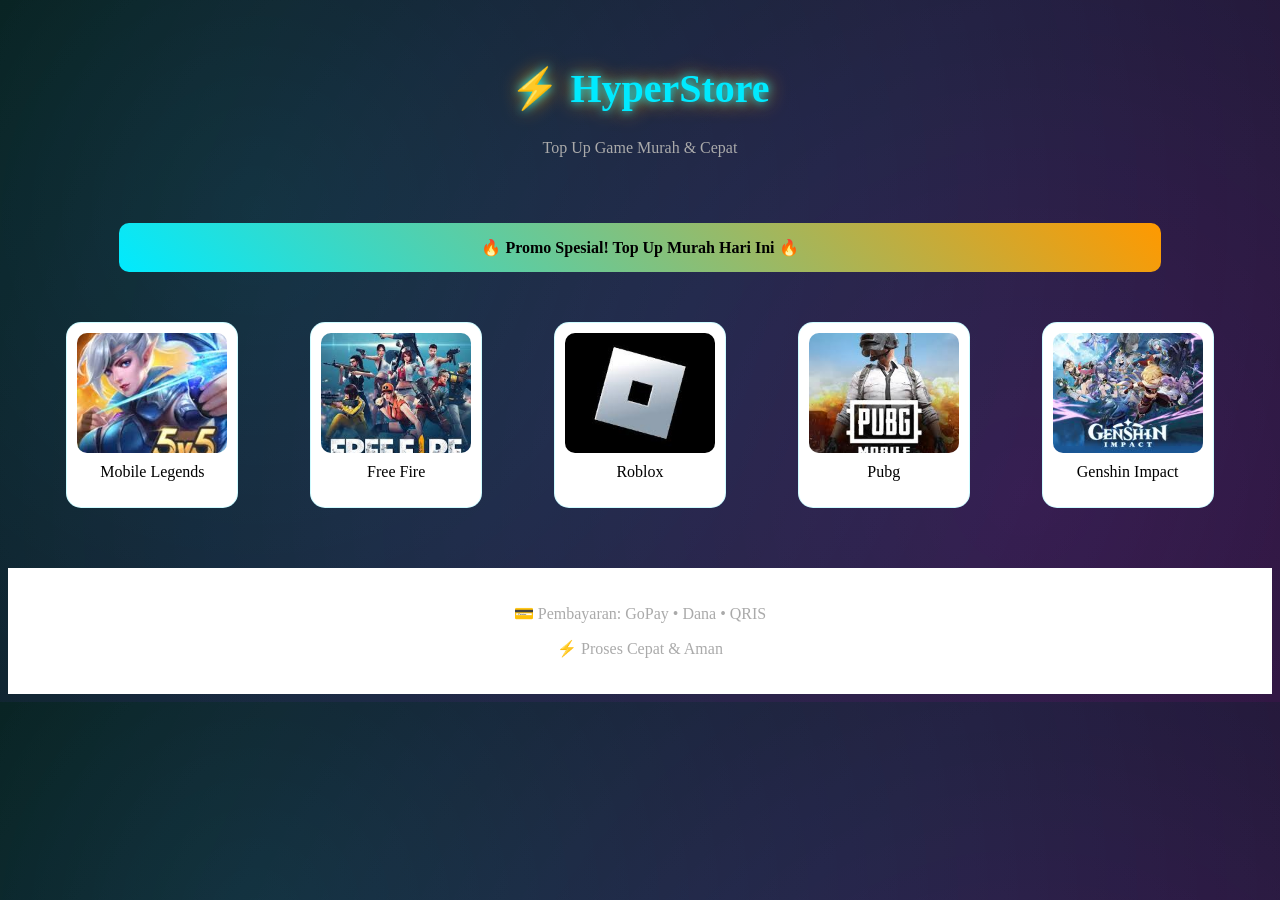
==== index.HTML @ b803be13 "Add files via upload" ====
<!DOCTYPE html>
<html lang="id">
<head>
  <meta charset="UTF-8">
  <title>HyperStore</title>
  <link rel="stylesheet" href="style.css">
</head>

<body>

  <!-- HEADER -->
  <header class="header">
    <h1>⚡ HyperStore</h1>
    <p>Top Up Game Murah & Cepat</p>
  </header>

  <!-- BANNER -->
  <div class="banner">
    🔥 Promo Spesial! Top Up Murah Hari Ini 🔥
  </div>

  <!-- GAME LIST -->
  <div class="game-list">

    <div class="card" onclick="location.href='Mobile Legends.html'">
      <img src="ml.jpg">
      <p>Mobile Legends</p>
    </div>

    <div class="card" onclick="location.href='Free Fire.html'">
      <img src="ff.jpg">
      <p>Free Fire</p>
    </div>

    <div class="card" onclick="location.href='Roblox.html'">
      <img src="roblox.jpg">
      <p>Roblox</p>
    </div>

    <div class="card" onclick="location.href='pubg.html'">
      <img src="pubg.jpg">
      <p>Pubg</p>
    </div>

    <div class="card" onclick="location.href='Genshin Impact.html'">
      <img src="gi.jpg">
      <p>Genshin Impact</p>
    </div>

  </div>

  <!-- FOOTER -->
  <footer class="footer">
    <p>💳 Pembayaran: GoPay • Dana • QRIS</p>
    <p>⚡ Proses Cepat & Aman</p>
  </footer>

</body>
</html>
---- style.css ----
/* Background */
body {
  background: radial-gradient(circle at 20% 30%, rgba(0,255,255,0.15), transparent),
              radial-gradient(circle at 80% 70%, rgba(255,0,255,0.15), transparent),
              linear-gradient(135deg, #0a0a0a, #111827, #1a1a2e);
  overflow-x: hidden;
}

/* HEADER */
.header {
  text-align: center;
  padding: 30px 20px;
}

.header h1 {
  font-size: 40px;
  color: #00eaff;
  text-shadow: 0 0 10px #00eaff, 0 0 20px #ff9900;
}

.header p {
  color: #aaa;
}

/* BANNER */
.banner {
  margin: 20px auto;
  width: 80%;
  text-align: center;
  padding: 15px;
  background: linear-gradient(45deg, #00eaff, #ff9900);
  border-radius: 10px;
  color: black;
  font-weight: bold;
}

/* GAME GRID */
.game-list {
  display: grid;
  grid-template-columns: repeat(auto-fit, minmax(180px, 1fr));
  gap: 15px;
  padding: 30px;
}

/* CARD */
.card {
  background: #ffffff;
  padding: 10px;
  border-radius: 15px;
  text-align: center;
  cursor: pointer;
  transition: 0.3s;
  border: 1px solid rgba(0,234,255,0.2);

  width: 150px;        /* 🔥 penting */
  max-width: 200px;   /* biar ga kegedean */
  margin: 0 auto;     /* center */

  overflow: hidden;
}

.card img {
  width: 100%;
  height: 120px; /* optional biar rapi */
  object-fit: cover; /* 🔥 penting */
  border-radius: 10px;
  display: block;
}

.card p {
  margin-top: 10px;
}

/* HOVER */
.card:hover {
  transform: translateY(-10px) scale(1.05);
  box-shadow: 0 0 25px #00eaff, 0 0 40px #ff9900;
}

/* FOOTER */
.footer {
  text-align: center;
  padding: 20px;
  background: #ffffff;
  color: #aaa;
  margin-top: 30px;
}
.background-items {
  position: fixed;
  top: 0;
  left: 0;
  width: 100%;
  height: 100%;
  z-index: -1;
  display: grid;
  grid-template-columns: repeat(6, 1fr);
  opacity: 0.08;
  filter: blur(3px);
}

.background-items img {
  width: 80px;
  margin: auto;
  animation: float 6s ease-in-out infinite;
}

@keyframes float {
  0%, 100% { transform: translateY(0); }
  50% { transform: translateY(-10px); }
}
.glow {
  position: absolute;
  width: 400px;
  height: 400px;
  background: radial-gradient(circle, rgba(0,255,255,0.2), transparent);
  filter: blur(80px);
}

.ml-page {
  background-image: url('ml-bg.jpg');
  background-size: cover;
  background-position: center;
  background-repeat: no-repeat;
  color: white;
  min-height: 100vh;
}
.ml-page::before {
  content: "";
  position: fixed;
  top: 0;
  left: 0;
  width: 100%;
  height: 100%;
  background: rgba(0,0,0,0.6);
  z-index: -1;
}
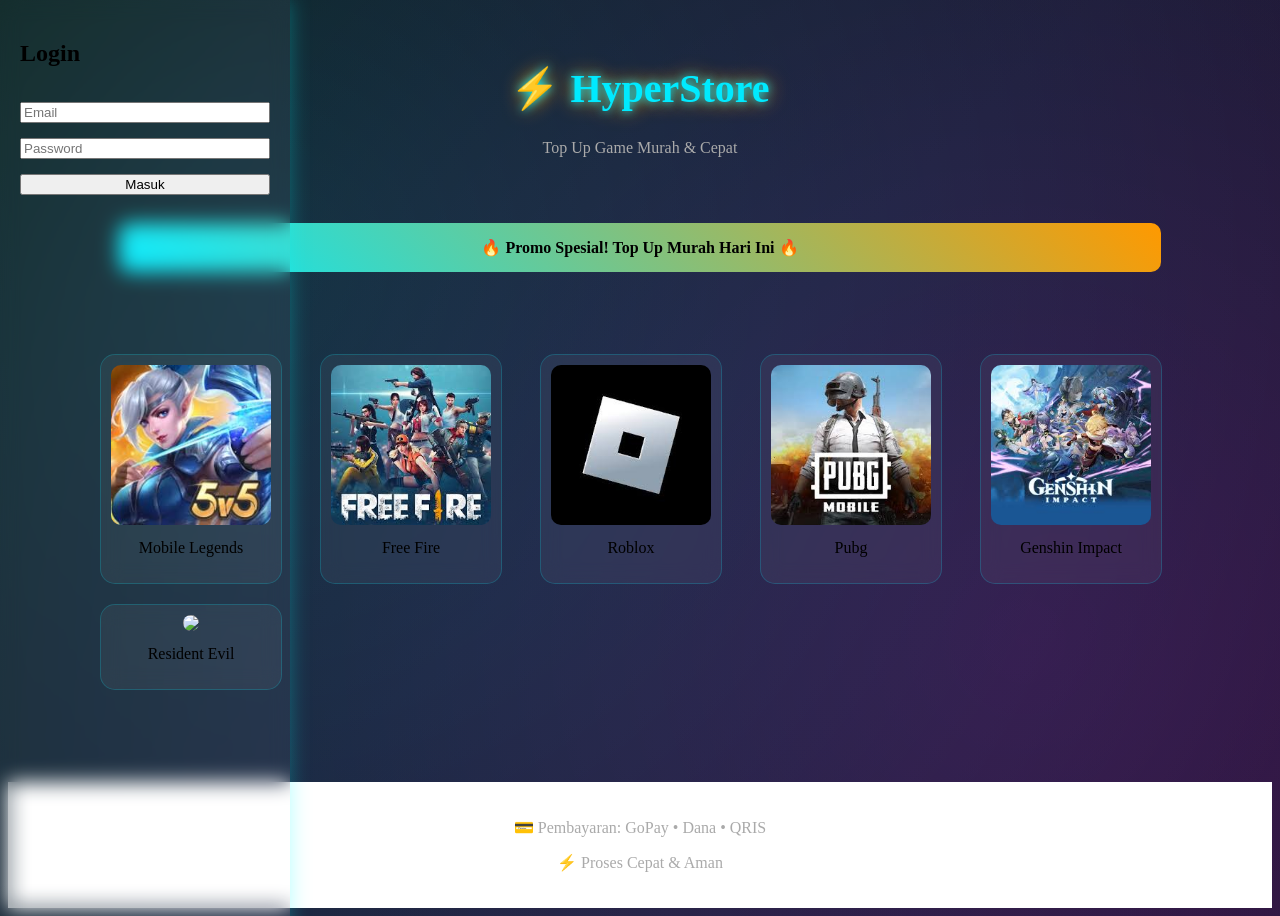
==== commit a794f066: "Add files via upload" ====
--- a/index.HTML
+++ b/index.HTML
@@ -8,6 +8,14 @@
 
 <body>
 
+   <div class="sidebar">
+  <h2>Login</h2>
+  
+  <input type="email" placeholder="Email">
+  <input type="password" placeholder="Password">
+  
+  <button>Masuk</button>
+</div>
   <!-- HEADER -->
   <header class="header">
     <h1>⚡ HyperStore</h1>
@@ -47,6 +55,11 @@
       <p>Genshin Impact</p>
     </div>
 
+    <div class="card" onclick="location.href='Resident Evil.html'">
+      <img src="RE.jpg">
+      <p>Resident Evil</p>
+    </div>
+
   </div>
 
   <!-- FOOTER -->
--- a/style.css
+++ b/style.css
@@ -3,6 +3,9 @@
   background: radial-gradient(circle at 20% 30%, rgba(0,255,255,0.15), transparent),
               radial-gradient(circle at 80% 70%, rgba(255,0,255,0.15), transparent),
               linear-gradient(135deg, #0a0a0a, #111827, #1a1a2e);
+   min-height: 100vh;
+  display: flex;
+  flex-direction: column;
   overflow-x: hidden;
 }
 
@@ -37,41 +40,35 @@
 /* GAME GRID */
 .game-list {
   display: grid;
-  grid-template-columns: repeat(auto-fit, minmax(180px, 1fr));
-  gap: 15px;
-  padding: 30px;
+  grid-template-columns: repeat(auto-fit, minmax(180px, 200px));
+  justify-content: center;
+  align-content: center; /* 🔥 ini bikin gak numpuk atas */
+  gap: 20px;
+  padding: 40px;
+  flex: 1;
 }
-
 /* CARD */
 .card {
-  background: #ffffff;
+  background: #111;
   padding: 10px;
   border-radius: 15px;
+  width: 160px;
   text-align: center;
   cursor: pointer;
   transition: 0.3s;
   border: 1px solid rgba(0,234,255,0.2);
-
-  width: 150px;        /* 🔥 penting */
-  max-width: 200px;   /* biar ga kegedean */
-  margin: 0 auto;     /* center */
-
-  overflow: hidden;
 }
 
 .card img {
   width: 100%;
-  height: 120px; /* optional biar rapi */
-  object-fit: cover; /* 🔥 penting */
   border-radius: 10px;
-  display: block;
 }
 
 .card p {
   margin-top: 10px;
 }
 
-/* HOVER */
+/* Efek hover */
 .card:hover {
   transform: translateY(-10px) scale(1.05);
   box-shadow: 0 0 25px #00eaff, 0 0 40px #ff9900;
@@ -133,4 +130,25 @@
   height: 100%;
   background: rgba(0,0,0,0.6);
   z-index: -1;
+}
+.card {
+  background: rgba(255,255,255,0.05);
+  backdrop-filter: blur(10px);
+}
+.sidebar {
+  position: fixed;
+  top: 0;
+  left: 0;
+  width: 250px;
+  height: 100vh;
+  
+  background: rgba(255, 255, 255, 0.05);
+  backdrop-filter: blur(10px);
+  
+  padding: 20px;
+  box-shadow: 0 0 20px rgba(0,255,255,0.3);
+  
+  display: flex;
+  flex-direction: column;
+  gap: 15px;
 }
